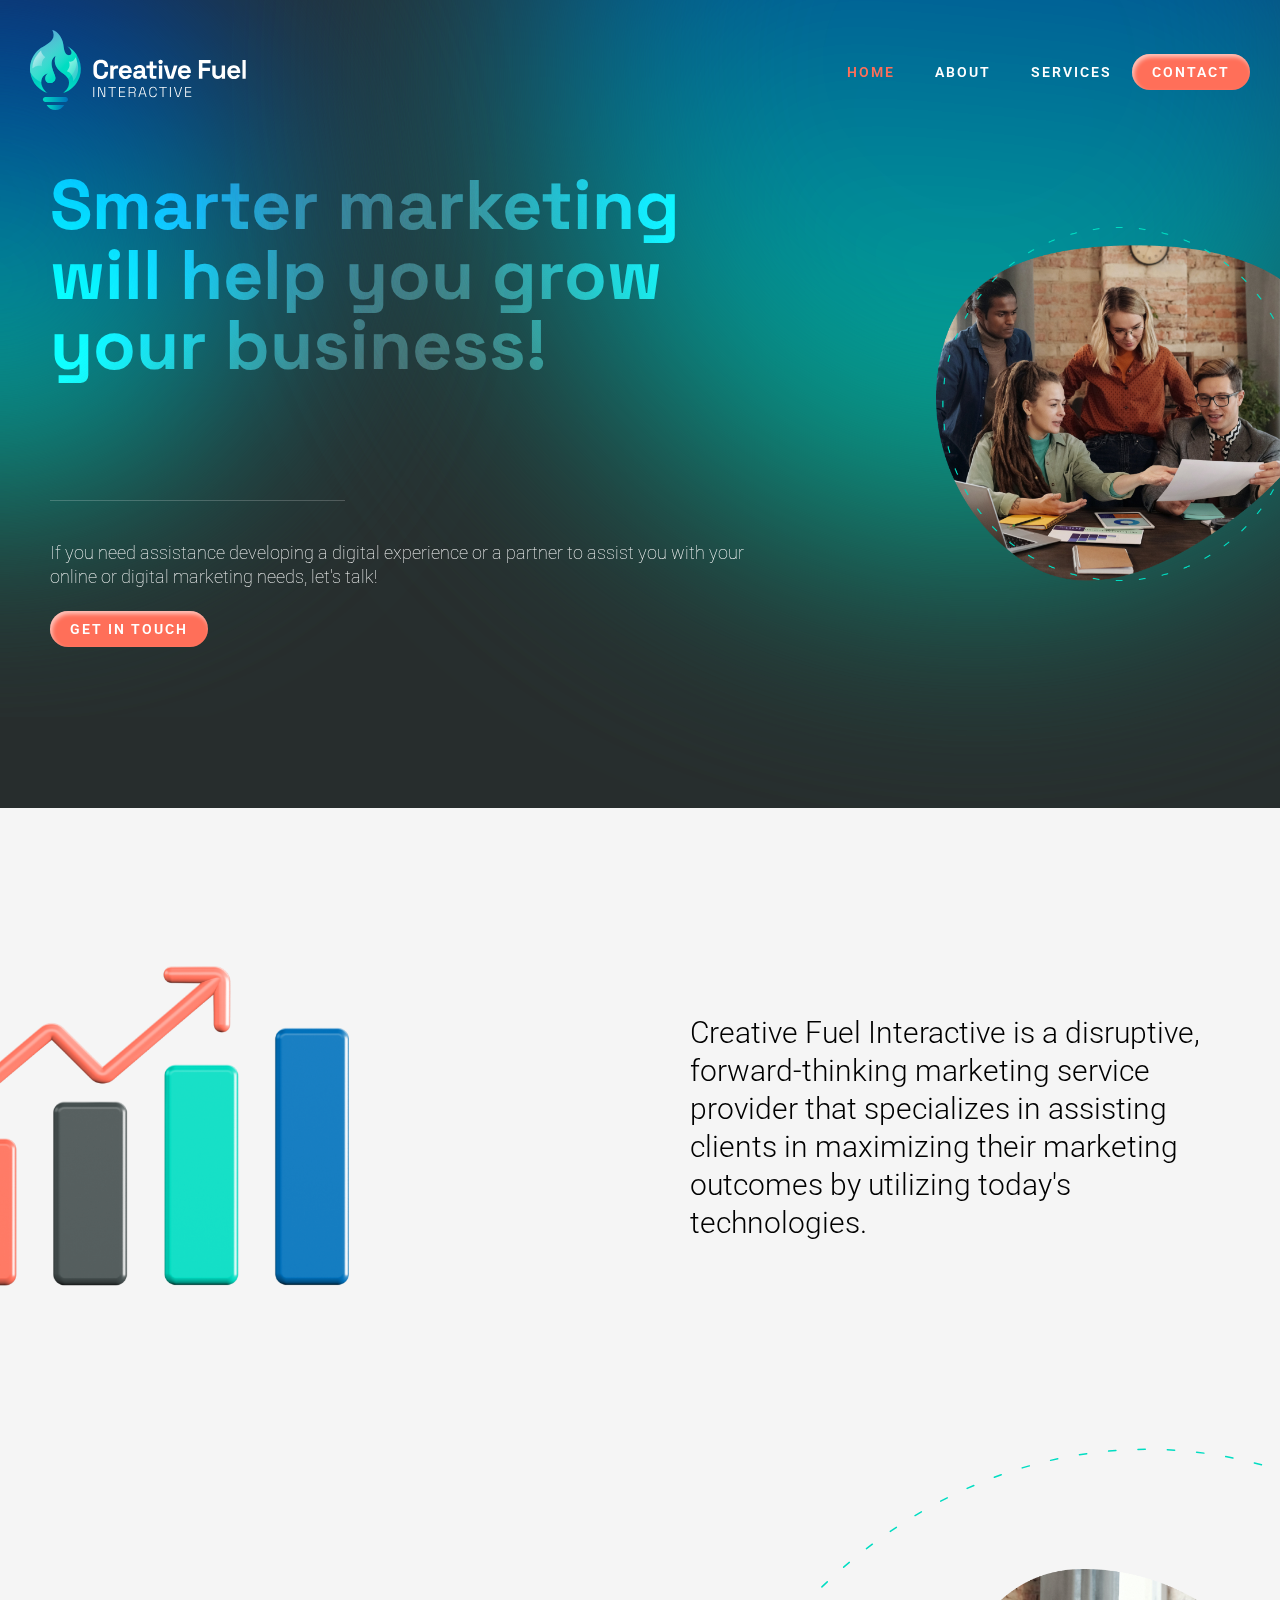
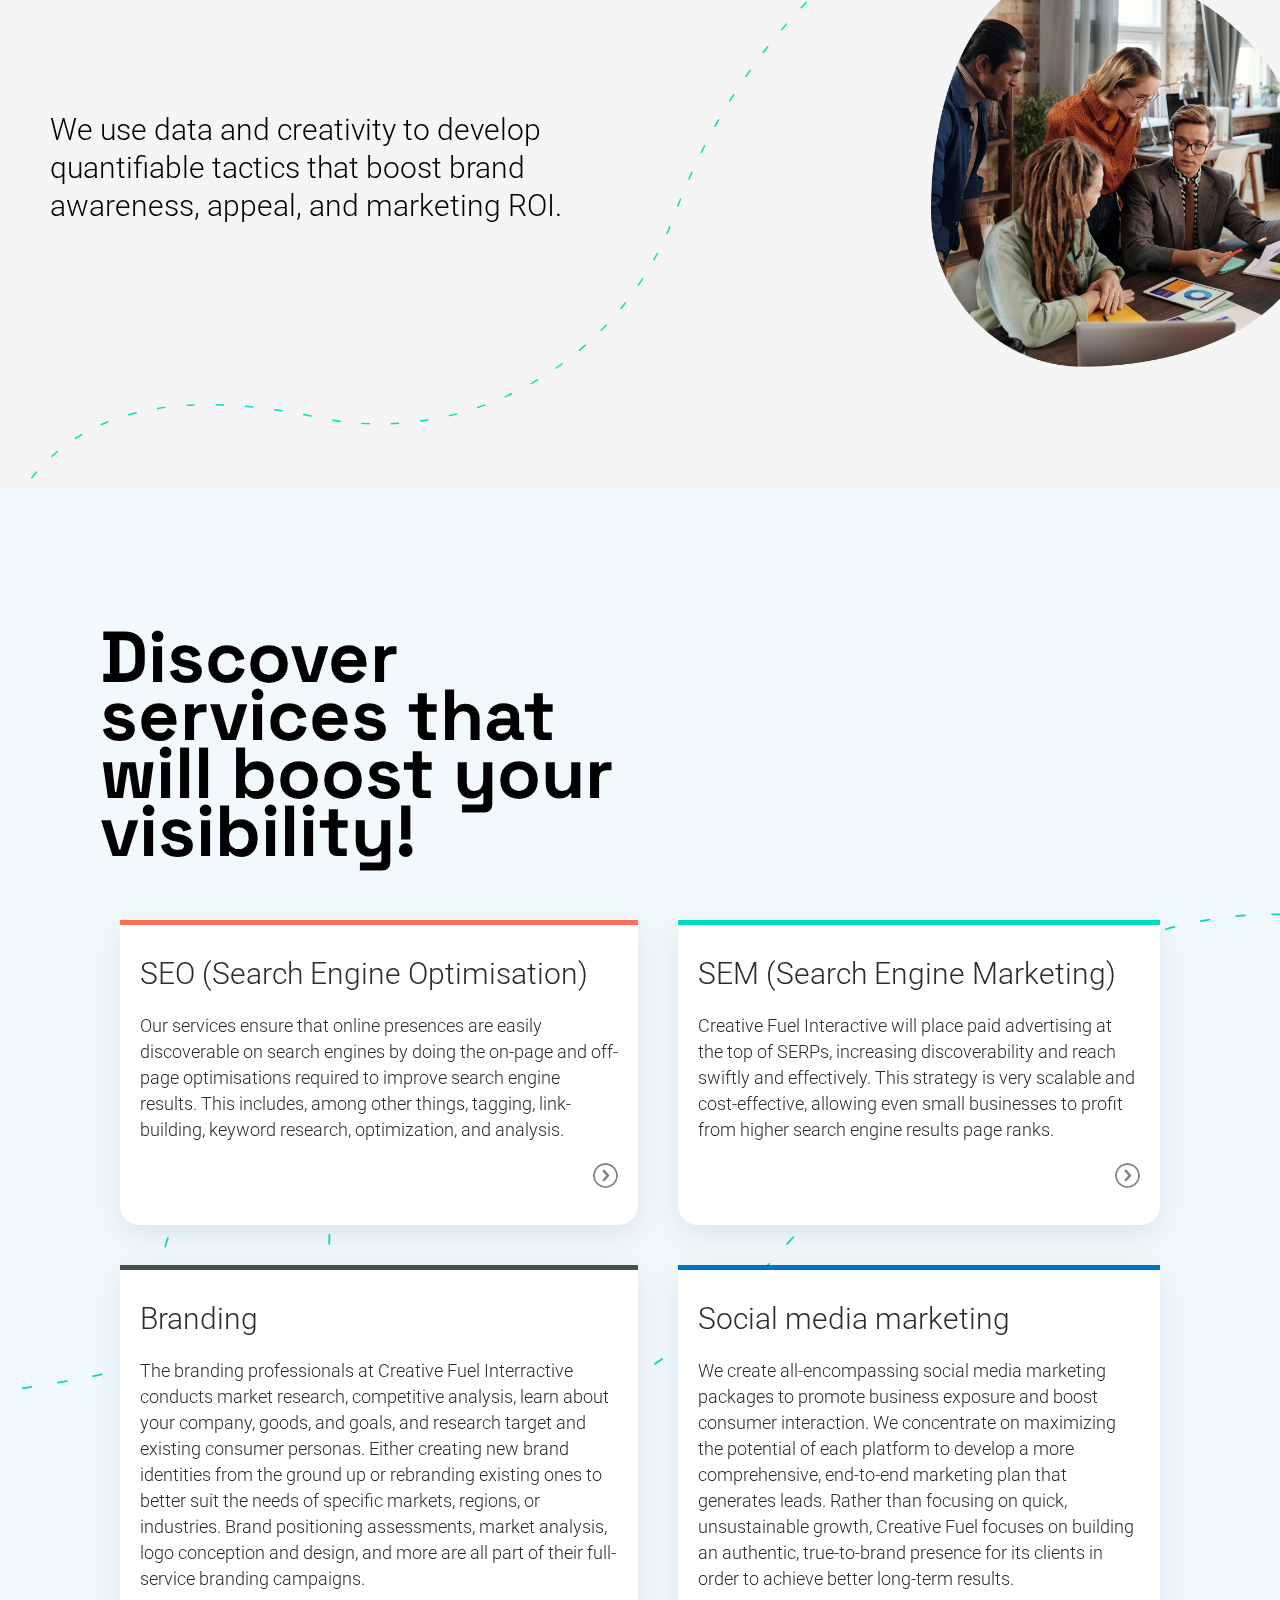
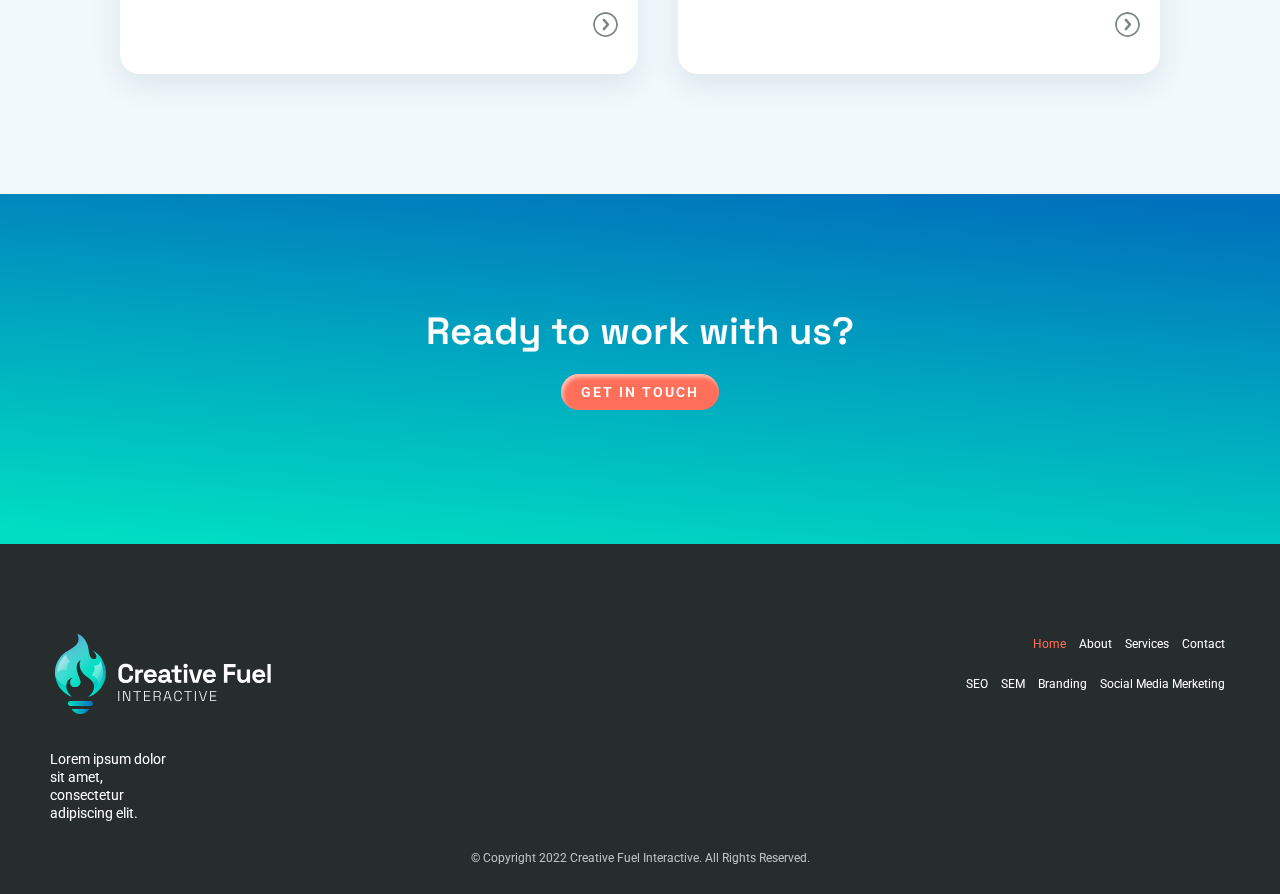
==== index.html @ 5af5c4b4 "Initial commit" ====
<!DOCTYPE html>
<html lang="en">
<head>
    <meta charset="UTF-8">
    <meta http-equiv="X-UA-Compatible" content="IE=edge">
    <meta name="viewport" content="width=device-width, initial-scale=1.0">
    <link rel="stylesheet" href="https://cdnjs.cloudflare.com/ajax/libs/font-awesome/6.1.1/css/all.min.css">
    <link rel="stylesheet" href="css/style.css">
    <link rel="stylesheet" href="css/home.css">
    <title>Creative Fuel Interactive | Home</title>
</head>
<body>
    <header>
        <div id="logo">
            <a href="index.html"><img src="assets/logos/logo-w.svg" alt="Logo" width="216" height="80"></a>
        </div>
        <nav id="desktop-menu">
            <a href="index.html" class="active-nav">Home</a>
            <a href="html/about.html">About</a>
            <a href="html/services.html">Services</a>
            <a href="php/contact.php" class="a-bttn-feel">Contact</a>
        </nav>
        <nav id="mobile-menu">
            <div id="mobile-menu-btn">
                <i class="fa-solid fa-bars"></i>
            </div>
            <div id="mobile-menu-container">
                <a href="index.html" class="mobile-active-nav">Home</a>
                <a href="html/about.html">About</a>
                <a href="html/services.html">Services</a>
                <a href="php/contact.php" class="a-bttn-feel">Contact</a>
            </div>
        </nav>
    </header>

    <section class="main">
        <div class="main-left">
            <div>
                <h1>Smarter marketing will help you grow your business!</h1>
            </div>
            <div>
                <div class="hr"></div>
                <p>If you need assistance developing a digital experience or a partner to assist you with your online or digital marketing needs, let's talk!</p>
                <a href="php/contact.php" class="a-bttn-feel">Get In Touch</a>
            </div>
        </div>
        <div  class="main-right">
            <img src="assets/group-masks/Mask group 2.png" alt="Group">
        </div>
    </section>
    <section class="second">
        <div class="second-left">
            <img src="assets/pngs/chart-growth.png" alt="Chart">
        </div>
        <div class="second-right">
            <p>Creative Fuel Interactive is a disruptive, forward-thinking marketing service provider that specializes in assisting clients in maximizing their marketing outcomes by utilizing today's technologies.</p>
        </div>
    </section>
    <section class="third">
        <div class="third-left">
            <p>We use data and creativity to develop quantifiable tactics that boost brand awareness, appeal, and marketing ROI.</p>
        </div>
        <div class="third-right">
            <img src="assets/group-masks/Mask group.png" alt="Second Group">
        </div>
    </section>

    <section class="forth">
        <div class="forth-up">
            <div>
                <h2>Discover services that will boost your visibility!</h2>
            </div>
            <div></div>
        </div>
        <div class="forth-bottom">
            <div class="card card-red-line">
                <h3>SEO (Search Engine Optimisation)</h3>
                <p>Our services ensure that online presences are easily discoverable on search engines by doing the on-page and off-page optimisations required to improve search engine results. This includes, among other things, tagging, link-building, keyword research, optimization, and analysis. </p>
                <div>
                    <a href="html/services.html">
                        <img src="assets/svgs/arrow.svg" alt="Arrow" class="arrow">
                    </a>
                </div>
            </div>
            <div class="card card-green-line">
                <h3>SEM (Search Engine Marketing)</h3>
                <p>Creative Fuel Interactive will place paid advertising at the top of SERPs, increasing discoverability and reach swiftly and effectively. This strategy is very scalable and cost-effective, allowing even small businesses to profit from higher search engine results page ranks.</p>
                <div>
                    <a href="html/services.html">
                        <img src="assets/svgs/arrow.svg" alt="Arrow" class="arrow">
                    </a>
                </div>
            </div>
            <div class="card card-dark-line">
                <h3>Branding</h3>
                <p>The branding professionals at Creative Fuel Interractive conducts market research, competitive analysis, learn about your company, goods, and goals, and research target and existing consumer personas. Either creating new brand identities from the ground up or rebranding existing ones to better suit the needs of specific markets, regions, or industries. Brand positioning assessments, market analysis, logo conception and design, and more are all part of their full-service branding campaigns.</p>
                <div>
                    <a href="html/services.html">
                        <img src="assets/svgs/arrow.svg" alt="Arrow" class="arrow">
                    </a>
                </div>
            </div>
            <div class="card card-blue-line">
                <h3>Social media marketing</h3>
                <p>We create all-encompassing social media marketing packages to promote business exposure and boost consumer interaction. We concentrate on maximizing the potential of each platform to develop a more comprehensive, end-to-end marketing plan that generates leads. Rather than focusing on quick, unsustainable growth, Creative Fuel focuses on building an authentic, true-to-brand presence for its clients in order to achieve better long-term results.</p>
                <div>
                    <a href="html/services.html">
                        <img src="assets/svgs/arrow.svg" alt="Arrow" class="arrow">
                    </a>
                </div>
            </div>
        </div>
    </section>
    <section class="work-with-us">
        <h4>Ready to work with us?</h4>
        <a href="php/contact.php" class="a-bttn-feel">Get in touch</a>
    </section>

    <footer>
        <div class="footer-top">
            <div>
                <div class="footer-logo">
                    <a href="index.html"><img src="assets/logos/logo-w.svg" alt="Logo" width="216" height="80"></a>
                </div>
                <p>Lorem ipsum dolor sit amet, consectetur adipiscing elit. </p>
            </div>
            <div>
                <div>
                    <a href="index.html" class="active-nav">Home</a>
                    <a href="html/about.html">About</a>
                    <a href="html/services.html">Services</a>
                    <a href="php/contact.php">Contact</a>
                </div>
                <div>
                    <a href="html/services.html">SEO</a>
                    <a href="html/services.html">SEM</a>
                    <a href="html/services.html">Branding</a>
                    <a href="html/services.html">Social Media Merketing</a>
                </div>
            </div>
        </div>
        <div class="footer-bottom">
            <p>© Copyright 2022 Creative Fuel Interactive. All Rights Reserved.</p>
        </div>
    </footer>
    <script src="js/menu.js"></script>
</body>
</html>
---- css/style.css ----
@import url('https://fonts.googleapis.com/css2?family=Roboto:wght@100;300;400;500;700;900&family=Space+Grotesk:wght@300;400;500;600;700&display=swap');
*{
    margin: 0;
    padding: 0;
}

a{
    text-decoration: none;
    color: #fff;
}

body{
    width: 100%;
    background-color: #f5f5f5;
    font-family: 'Roboto', sans-serif;
    overflow-x: hidden;
}

header{
    display: flex;
    justify-content: space-between;
    padding: 30px;
    position: absolute;
    top: 0;
    left: 0;
    right: 0;
    z-index: 10;
}

header nav{
    display: flex;
    list-style-type: none;
    align-items: center;
}

header nav a{
    text-decoration: none;
    font-style: normal;
    font-weight: 600;
    color: #fff;
    transition: 300ms;
    text-transform: uppercase;
    letter-spacing: 2px;
    font-size: 14px;
    padding: 0 20px;
}

a.active-nav, 
.footer-top>div div a.active-nav{
    color: #FF6F59;
}

a.a-bttn-feel.active-nav{
    color: #272D2D;
}

#mobile-menu-container a.mobile-active-nav{
    color: #FF6F59;
    border-color: #FF6F59;
}


header nav a:hover{
    color: #FF6F59;
}

.a-bttn-feel{
    text-decoration: none;
    font-style: normal;
    font-weight: 600;
    color: #fff;
    transition: 300ms;
    text-transform: uppercase;
    letter-spacing: 2px;
    font-size: 14px;
    padding: 0 20px;
    background-color: #FF6F59;
    padding: 10px 20px;
    border-radius: 20px;
    box-shadow: inset 2px 3px 4px rgba(255, 255, 255, 0.6);
}

.a-bttn-feel:hover{
    color: #fff;
    box-shadow: inset 2px 3px 4px rgba(0, 0, 0, 0.6);
}



.work-with-us{
    min-height: 350px;
    display: flex;
    flex-direction: column;
    justify-content: center;
    align-items: center;
    text-align: center;
    background: linear-gradient(4.66deg, #00DDC2 3.75%, #0071BC 96.21%);
}

.work-with-us h4{
    font-family: 'Space Grotesk';
    font-style: normal;
    font-weight: 600;
    font-size: 38px;
    line-height: 46px;
    text-align: center;

    color: #FFFFFF;
}

.work-with-us .a-bttn-feel{
    margin: 20px 0 ;
}

footer{
    background-color: #272D2D;
    min-height: 350px;
    box-sizing: border-box;
    padding: 30px 50px;
    display: flex;
    flex-direction: column;
    justify-content: space-between;
    align-items: center;
}

.footer-top{
    font-family: 'Roboto';
    font-style: normal;
    font-weight: 400;
    font-size: 14px;
    line-height: 18px;
    color: #FFFFFF;
    display: flex;
    width: 100%;
    margin-top: 50px;
    justify-content: space-between;
}

.footer-top>div div{
    padding: 10px 0;
}

.footer-top>div:nth-child(1){
    width: 10%;
}

.footer-top>div:nth-child(1) p{
    padding: 20px 0;
}

.footer-top>div:nth-child(2){
    width: 30%;
    display: flex;
    flex-direction: column;
    align-items: flex-end;
}


.footer-top>div div a{
    font-family: 'Roboto';
    font-style: normal;
    font-weight: 400;
    font-size: 12px;
    line-height: 160%;
    color: #FFFFFF;
    transition: 300ms;
    padding: 5px;
}

.footer-top>div div a:hover{
    color: #FF6F59;
}

.footer-bottom p{
    font-family: 'Roboto';
    font-style: normal;
    font-weight: 400;
    font-size: 12px;
    line-height: 12px;
    display: flex;
    align-items: center;
    text-align: center;

    color: #FFFFFF;

    opacity: 0.7;
}

.bttm-image{
    height: 400px;
    background: url(../assets/images/g-mask.png);
    background-repeat: no-repeat;
    background-size: cover;
    background-position: center center;
}

#mobile-menu{
    display: none;
    position: absolute;
    /* width: 100%; */
    right: 0;
    top: 0;
    align-items: flex-start;
    backdrop-filter: blur(0);
    /* backdrop-filter: blur(4px); */
}

#mobile-menu-btn{
    padding: 50px 20px;
}

#mobile-menu-container{
    display: none;
    height: 100vh;
    /* display: flex; */
    flex-direction: column;
    width: 100%;
    background-color: #f5f5f5;

}

#mobile-menu-container a{
    background: transparent;
    box-shadow: none;
    padding: 0;
    border-radius: 0;
    font-size: 20px;
    padding: 20px;
    background-color: #f5f5f5;
    color: #272D2D;
    border-bottom: 1px solid #272D2D;
    transition: 300ms;
}

#mobile-menu-container a:hover{
    color: #FF6F59;
    border-color: #FF6F59;
    cursor: pointer;
}

#mobile-menu .fa-solid{
    color: #fff;
    font-size: 30px;
    transition: 300ms;
}

#mobile-menu .fa-solid:hover{
    cursor: pointer;
    color: #FF6F59;
}

@media screen and (max-width: 1240px) {

    .footer-top div:nth-child(1){
        width: 60%;
    }

    .footer-top>div:nth-child(2){
        width: 40%;
    }

    .footer-top>div:nth-child(2) div{
        width: 100%;
        text-align: center;
    }
}

@media screen and (max-width: 768px) {
    #desktop-menu{
        display: none;
    }
    
    #mobile-menu{
        display: flex;
    }

    footer-top>div:nth-child(2) div{
        width: 100%;
    }
    
}

@media screen and (max-width: 650px){
    footer .footer-top{
        flex-direction: column;
        margin-bottom: 40px;
    }

    .footer-top div:nth-child(1),
    .footer-top div:nth-child(2){
        width: 100% !important;
        justify-content: center;
        align-items: center;
        text-align: center;
    }
}


@media screen and (max-width: 450px){

    .bttm-image{
        height: 150px;
    }

}

@media screen and (max-width: 430px){

    .work-with-us h4{
        padding: 20px;
    }
}

@media screen and (max-width: 320px){
    #logo img,
    .footer-logo img{
        width: 140px;
    }
}
---- css/home.css ----
.main{
    background-color: #272d2d;
    background: url("../assets/decorations/bg.svg");
    background-repeat: no-repeat;
    background-size: cover;
    padding: 150px 0 150px 50px;
    display: flex;
    overflow-x: hidden;
}

.main-left{
    width: 60%;
    display: flex;
    flex-direction: column;
    justify-content: center;
}

.main-left div{
    padding: 20px 0;
}

.main-left div:nth-child(1) h1{
    font-family: 'Space Grotesk';
    font-style: normal;
    font-weight: 700;
    font-size: 70px;
    line-height: 70px;
    color: #fff;
    mix-blend-mode: overlay;
}

.main-right{
    width: 40%;
    display: flex;
    align-items: center;
    justify-content: flex-end;
}

@keyframes myAnim {
    0% {
        transform: translate(0);
    }

    20% {
        transform: translate(-2px, 2px);
    }

    40% {
        transform: translate(-2px, -2px);
    }

    60% {
        transform: translate(2px, 2px);
    }

    80% {
        transform: translate(2px, -2px);
    }

    100% {
        transform: translate(0);
    }
}

.main-right img{
    width: 80%;
    transform: translateX(50px);
    animation: myAnim 3s ease-in-out 0ms infinite normal both;

}

.main-left div:nth-child(2){
    padding-top: 100px;
}

.main-left div:nth-child(2) .hr{
    width: 40%;
    border-top: 1px solid rgba(255, 255, 255, 0.2);
}

.main-left div:nth-child(2) p{
    color: #fff;
    font-family: 'Roboto';
    font-weight: lighter;
    font-size: 18px;
    line-height: 24px;
    margin-bottom: 30px;
}

.second, .third{
    display: flex;
    justify-content: space-between;
    align-items: center;
    min-height: 600px;
    padding: 20px 0;
}

.second .second-left{
    width: 40%;
}

@keyframes myAnim2 {
    0% {
        transform: scale(1);
    }

    50% {
        transform: scale(1.05);
    }

    100% {
        transform: scale(1);
    }
}

.second .second-left img{
    width:75%;
    transform: translateX(-35px);
    /* animation: myAnim2 3s ease-in-out 0ms infinite normal both; */

}

.second .second-right{
    width: 50%;
}

.second p, .third p{
    font-family: 'Roboto';
    font-weight: 300;
    font-size: 30px;
    line-height: 38px;
    color: #000000;
    padding: 50px;
}

.third{
    background: url("../assets/decorations/vector-14.svg");
    /* background-position: center center; */
    background-size: cover;
    background-repeat: no-repeat;
    overflow-x: hidden;
}


.third .third-left{
    width: 50%;
}

.third .third-right{
    width: 40%;
    display: flex;
    justify-content: flex-end;
    align-items: center;
}

.third .third-right img{
    width: 75%;
    transform: translateX(35px);
    animation: myAnim2 3s ease-in-out 0ms infinite normal both;

}

.forth{
    background-color: #F2F9FC;
    background: url(../assets/decorations/deco-blue-bg.svg);
    background-position: center center;
    background-size: cover;
    background-repeat: no-repeat;
    position: relative;
    padding: 100px;
}

.forth-up{
    display: flex;
}

.forth-up div{
    width: 50%;
    box-sizing: border-box;
    padding: 40px 0;
    font-family: 'Space Grotesk';
    font-style: normal;
    font-weight: 600;
    font-size: 48px;
    line-height: 58px;
}

.forth-bottom{
    display: grid;
    grid-template-columns: auto auto;
}

.forth-bottom .card{
    margin: 20px;
    padding: 20px;
    background-color: #FFF;
    box-shadow: 0px 10px 30px rgba(0, 49, 82, 0.1);
    border-radius: 0px 0px 20px 20px;
    border-top: 5px solid gray;
    font-family: 'Roboto';
    font-style: normal;
    font-weight: 300;
    font-size: 18px;
    line-height: 26px;
    color: #272D2D;
}

.forth-bottom .card h3{
    padding: 10px 0 20px;
    font-family: 'Roboto';
    font-style: normal;
    font-weight: 300;
    font-size: 30px;
    line-height: 38px;
    color: #272D2D;
}

.card.card-red-line{
    border-top-color: #FF6F59;
}

.card.card-green-line{
    border-top-color: #00DDC2;
}

.card.card-dark-line{
    border-top-color: #475151;
}

.card.card-blue-line{
    border-top-color: #0071BC;
}

.forth-bottom .card div{
    display: flex;
    justify-content: flex-end;
    padding: 20px 0 10px;

}

.forth-bottom .card div:hover{
    cursor: pointer;

}

.forth-bottom .card div img{
    transition: 400ms;
    border-radius: 50%;
    background-color: transparent;
}

.forth-bottom .card.card-red-line div img:hover{
    background-color: #FF6F59;
}

.forth-bottom .card.card-green-line div img:hover{
    background-color: #00DDC2;
}

.forth-bottom .card.card-dark-line div img:hover{
    background-color: lightgray;
}

.forth-bottom .card.card-blue-line div img:hover{
    background-color: lightblue;
}

.arrow{
    width: 25px;
}

@media screen and (max-width: 1240px) {


    .main .main-right{
        width: 50%;
    }

    .main .main-right img{
        width: 100%;
    }


    .forth .forth-up div:nth-child(1){
        width: 100%;
    }

    .forth .forth-up div:nth-child(2){
        width: 0%;
    }

}

@media screen and (max-width: 1024px) {

    .second .second-left img{
        width: 100%;
    }

    .third .third-right img{
        width: 100%;
    }
}

@media screen and (max-width: 768px) {

    .main .main-left{
        width: 100%;
        z-index: 2;
    }

    .main .main-right{
        z-index: 1;
        width: 30%;
    }

    .main .main-right img{
        width: 300%;
    }


    .second, .third{
        min-height: 400px;
    }

    .second .second-right p{
        padding: 20px;
    }

    .second .second-right{
        width: 60%;
    }

    .third .third-left{
        width: 60%;
    }

    .third .third-left p{
        padding: 20px;
    }

    .forth{
        padding: 20px;
    }
}

@media screen and (max-width: 650px) {

    .main{
        flex-direction: column-reverse;
        padding: 50px;
    }

    .main-left div:nth-child(2){
        padding-top: 40px;
    }

    .main .main-left,
    .main .main-right{
        width: 100%;
    }


    .second{
        flex-direction: column;
    }

    .second .second-left,
    .second .second-right{
        width: 100%;
        box-sizing: border-box;
        display: flex;
        justify-content: center;
    }

    .second .second-right{
        padding: 30px;
    }

    .second .second-left img{
        width: 60%;
        transform: translateX(0);
    }

    .third{
        flex-direction: column-reverse;
    }

    .third .third-left,
    .third .third-right{
        width: 100%;
        box-sizing: border-box;
        display: flex;
        justify-content: center;
    }

    .third .third-left{
        padding: 30px;
    }

    .third .third-right img{
        width: 60%;
        transform: translateX(0);
    }

    .forth-bottom{
        grid-template-columns: auto;
    }
}

@media screen and (max-width: 550px) {
    .main-left div:nth-child(1) h1{
        font-size: 50px;
    }

    .main .main-right img {
        width: 100%;
        transform: none;
    }

    .second p, .third p{
        font-size: 20px;
    }

}

@media screen and (max-width: 430px) {
    .main .main-right{
        margin-top: 120px;
    }

    .main-left div:nth-child(1) h1{
        font-size: 40px;
        line-height: 1.3;
    }

    .main-left div:nth-child(2) .hr{
        width: 100%;
    }

    .forth-up div{
        font-size: 30px;
        line-height: 1.1;
    }

}

@media screen and (max-width: 320px){
    .forth-bottom .card{
        margin: 0;
    }
}
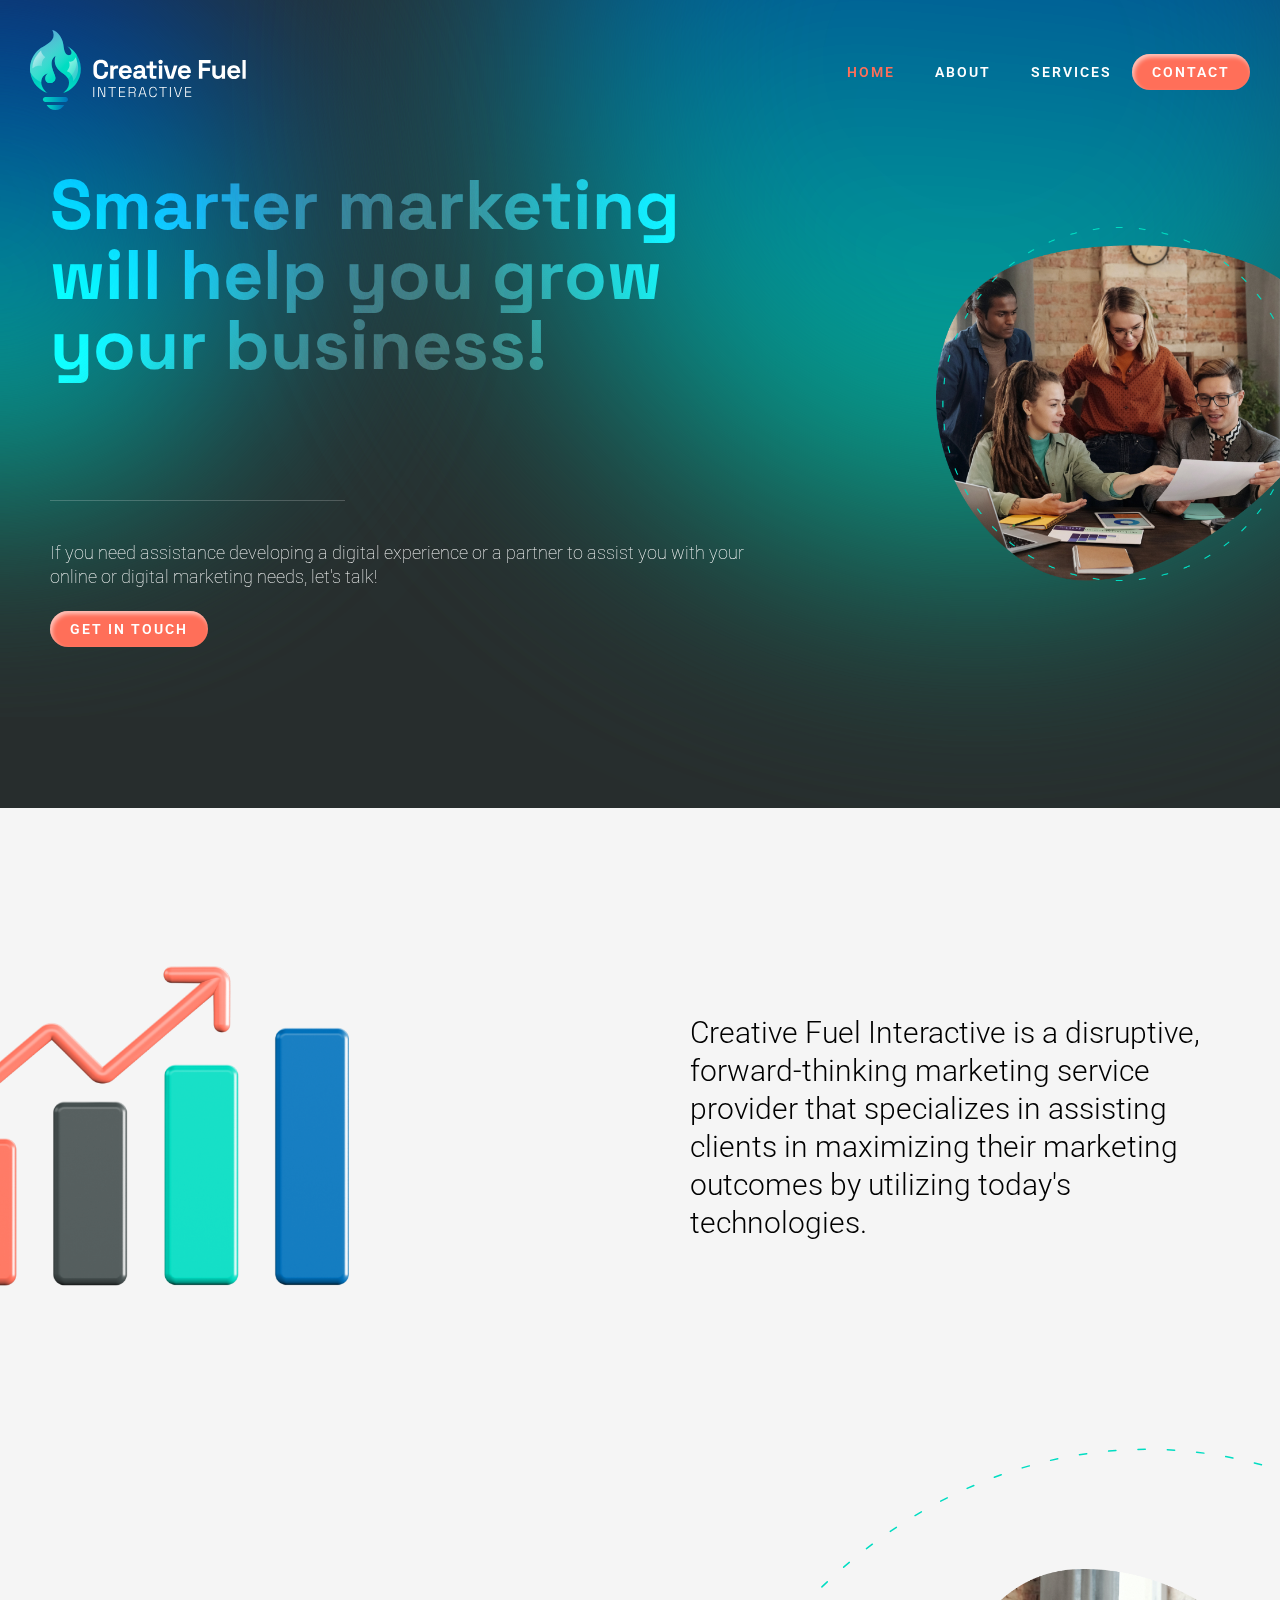
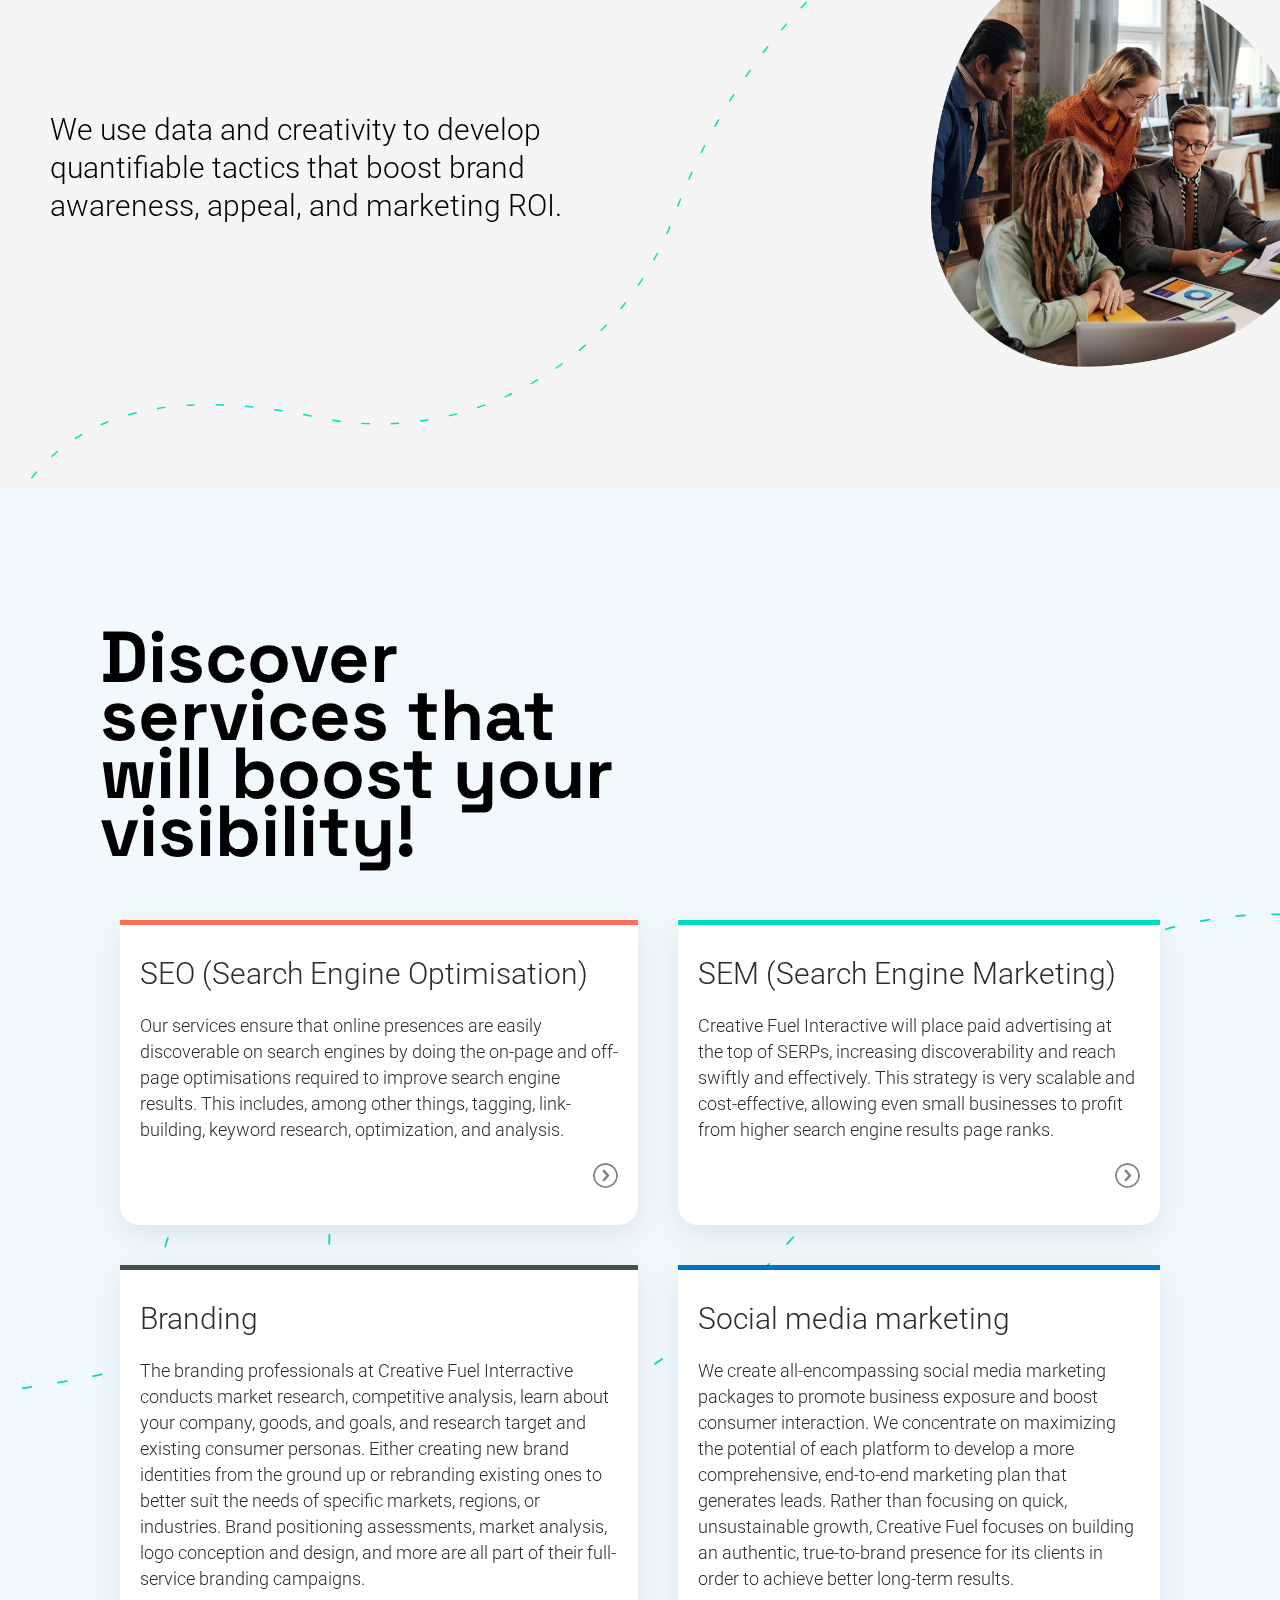
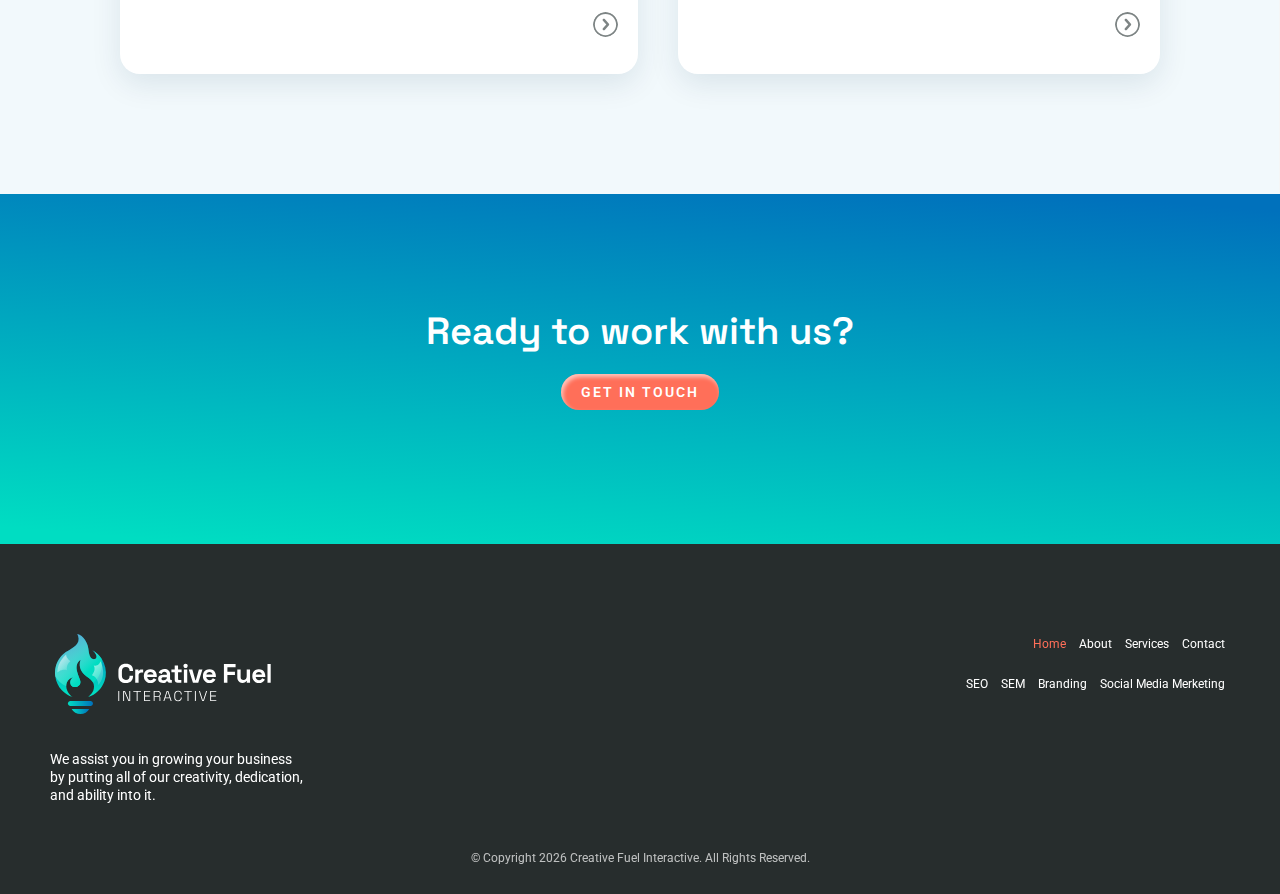
==== commit 1a6bb437: "Dragos Mod + Parallax" ====
--- a/index.html
+++ b/index.html
@@ -7,6 +7,7 @@
     <link rel="stylesheet" href="https://cdnjs.cloudflare.com/ajax/libs/font-awesome/6.1.1/css/all.min.css">
     <link rel="stylesheet" href="css/style.css">
     <link rel="stylesheet" href="css/home.css">
+    <link rel="icon" href="/assets/images/favicon.png" type="image/x-icon">
     <title>Creative Fuel Interactive | Home</title>
 </head>
 <body>
@@ -77,7 +78,7 @@
                 <h3>SEO (Search Engine Optimisation)</h3>
                 <p>Our services ensure that online presences are easily discoverable on search engines by doing the on-page and off-page optimisations required to improve search engine results. This includes, among other things, tagging, link-building, keyword research, optimization, and analysis. </p>
                 <div>
-                    <a href="html/services.html">
+                    <a href="html/services.html#seo">
                         <img src="assets/svgs/arrow.svg" alt="Arrow" class="arrow">
                     </a>
                 </div>
@@ -86,7 +87,7 @@
                 <h3>SEM (Search Engine Marketing)</h3>
                 <p>Creative Fuel Interactive will place paid advertising at the top of SERPs, increasing discoverability and reach swiftly and effectively. This strategy is very scalable and cost-effective, allowing even small businesses to profit from higher search engine results page ranks.</p>
                 <div>
-                    <a href="html/services.html">
+                    <a href="html/services.html#sem">
                         <img src="assets/svgs/arrow.svg" alt="Arrow" class="arrow">
                     </a>
                 </div>
@@ -95,7 +96,7 @@
                 <h3>Branding</h3>
                 <p>The branding professionals at Creative Fuel Interractive conducts market research, competitive analysis, learn about your company, goods, and goals, and research target and existing consumer personas. Either creating new brand identities from the ground up or rebranding existing ones to better suit the needs of specific markets, regions, or industries. Brand positioning assessments, market analysis, logo conception and design, and more are all part of their full-service branding campaigns.</p>
                 <div>
-                    <a href="html/services.html">
+                    <a href="html/services.html#branding">
                         <img src="assets/svgs/arrow.svg" alt="Arrow" class="arrow">
                     </a>
                 </div>
@@ -104,7 +105,7 @@
                 <h3>Social media marketing</h3>
                 <p>We create all-encompassing social media marketing packages to promote business exposure and boost consumer interaction. We concentrate on maximizing the potential of each platform to develop a more comprehensive, end-to-end marketing plan that generates leads. Rather than focusing on quick, unsustainable growth, Creative Fuel focuses on building an authentic, true-to-brand presence for its clients in order to achieve better long-term results.</p>
                 <div>
-                    <a href="html/services.html">
+                    <a href="html/services.html#social">
                         <img src="assets/svgs/arrow.svg" alt="Arrow" class="arrow">
                     </a>
                 </div>
@@ -122,7 +123,7 @@
                 <div class="footer-logo">
                     <a href="index.html"><img src="assets/logos/logo-w.svg" alt="Logo" width="216" height="80"></a>
                 </div>
-                <p>Lorem ipsum dolor sit amet, consectetur adipiscing elit. </p>
+                <p>We assist you in growing your business by putting all of our creativity, dedication, and ability into it.  </p>
             </div>
             <div>
                 <div>
@@ -132,15 +133,16 @@
                     <a href="php/contact.php">Contact</a>
                 </div>
                 <div>
-                    <a href="html/services.html">SEO</a>
-                    <a href="html/services.html">SEM</a>
-                    <a href="html/services.html">Branding</a>
-                    <a href="html/services.html">Social Media Merketing</a>
+                    <a href="html/services.html#seo">SEO</a>
+                    <a href="html/services.html#sem">SEM</a>
+                    <a href="html/services.html#branding">Branding</a>
+                    <a href="html/services.html#social">Social Media Merketing</a>
                 </div>
             </div>
         </div>
         <div class="footer-bottom">
-            <p>© Copyright 2022 Creative Fuel Interactive. All Rights Reserved.</p>
+            <p>© Copyright <script>document.write(new Date().getFullYear())</script>
+                Creative Fuel Interactive. All Rights Reserved.</p>
         </div>
     </footer>
     <script src="js/menu.js"></script>
--- a/css/style.css
+++ b/css/style.css
@@ -141,11 +141,17 @@
 }
 
 .footer-top>div:nth-child(1){
-    width: 10%;
+    width: 16%;
 }
 
 .footer-top>div:nth-child(1) p{
     padding: 20px 0;
+}
+
+@media screen and (min-width: 1279px) and (max-width: 1910px) {
+    .footer-top>div:nth-child(1) {
+        width:22%;
+    }
 }
 
 .footer-top>div:nth-child(2){
@@ -188,7 +194,7 @@
 
 .bttm-image{
     height: 400px;
-    background: url(../assets/images/g-mask.png);
+    background: url(../assets/images/g-mask.jpg);
     background-repeat: no-repeat;
     background-size: cover;
     background-position: center center;
@@ -316,4 +322,19 @@
     .footer-logo img{
         width: 140px;
     }
+}
+section {
+    position:relative;
+}
+#sem {
+    position:absolute;
+}
+#branding {
+    position:absolute;
+}
+#seo {
+    position:absolute;
+}
+#social {
+    position:absolute;
 }--- a/css/home.css
+++ b/css/home.css
@@ -93,6 +93,8 @@
     align-items: center;
     min-height: 600px;
     padding: 20px 0;
+    max-width: 1600px;
+    margin: auto;
 }
 
 .second .second-left{
